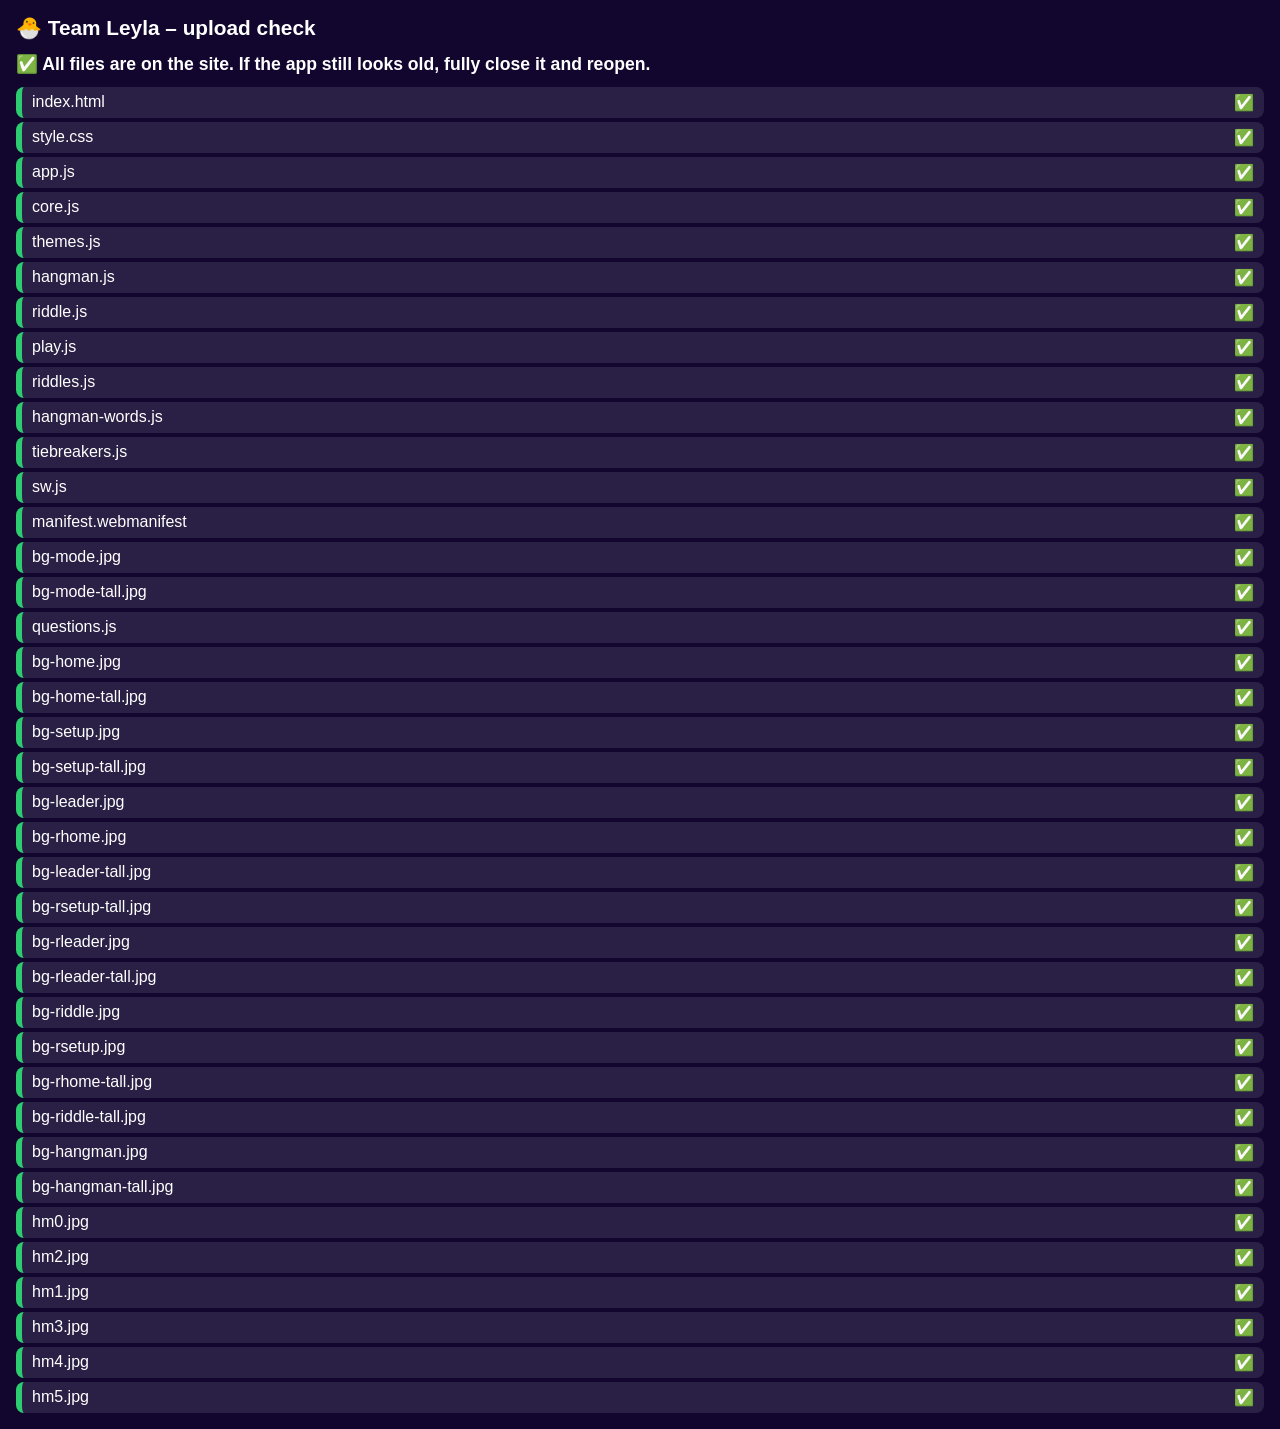
==== check.html @ ef099580 "Add files via upload" ====
<!DOCTYPE html><html lang="en"><head><meta charset="utf-8"><meta name="viewport" content="width=device-width,initial-scale=1"><title>Upload check</title>
<style>body{font-family:-apple-system,sans-serif;margin:16px;background:#12062f;color:#fff}h1{font-size:1.3rem}.r{padding:6px 10px;margin:4px 0;border-radius:8px;background:rgba(255,255,255,.1);display:flex;justify-content:space-between;gap:8px}.ok{border-left:6px solid #2ecc71}.no{border-left:6px solid #ff4d6d;background:rgba(255,77,109,.25)}#sum{font-size:1.1rem;margin:12px 0;font-weight:700}</style></head><body>
<h1>🐣 Team Leyla – upload check</h1><div id="sum">Checking…</div><div id="out"></div>
<script>
var FILES=['index.html','style.css','app.js','core.js','themes.js','play.js','riddle.js','riddles.js','hangman.js','hangman-words.js','questions.js','tiebreakers.js','sw.js','manifest.webmanifest',
'bg-mode.jpg','bg-mode-tall.jpg','bg-home.jpg','bg-home-tall.jpg','bg-setup.jpg','bg-setup-tall.jpg','bg-leader.jpg','bg-leader-tall.jpg','bg-rhome.jpg','bg-rhome-tall.jpg','bg-rsetup.jpg','bg-rsetup-tall.jpg','bg-rleader.jpg','bg-rleader-tall.jpg','bg-riddle.jpg','bg-riddle-tall.jpg','bg-hangman.jpg','bg-hangman-tall.jpg','hm0.jpg','hm1.jpg','hm2.jpg','hm3.jpg','hm4.jpg','hm5.jpg'];
var bad=0,done=0,out=document.getElementById('out');
FILES.forEach(function(f){fetch(f+'?x='+Date.now(),{cache:'no-store'}).then(function(r){return r.ok?r.text().then(function(t){return {ok:true,len:t.length,t:t}}):{ok:false,s:r.status}}).catch(function(){return {ok:false,s:'error'}}).then(function(r){
 var d=document.createElement('div');d.className='r '+(r.ok?'ok':'no');d.innerHTML='<span>'+f+'</span><b>'+(r.ok?'✅':'❌ missing ('+r.s+')')+'</b>';out.appendChild(d);
 if(!r.ok)bad++;
 if(r.ok&&f==='index.html'){['riddle.js','hangman.js','hangman-words.js'].forEach(function(n){if(r.t.indexOf(n)<0){var e=document.createElement('div');e.className='r no';e.innerHTML='<span>index.html is the OLD one – no '+n+'</span><b>❌</b>';out.insertBefore(e,out.firstChild);bad++;}})}
 if(++done===FILES.length)document.getElementById('sum').textContent=bad?('❌ '+bad+' problem(s) – re-upload the red files (and index.html if it says OLD), then Commit.'):'✅ All files are on the site. If the app still looks old, fully close it and reopen.';
});});
</script></body></html>
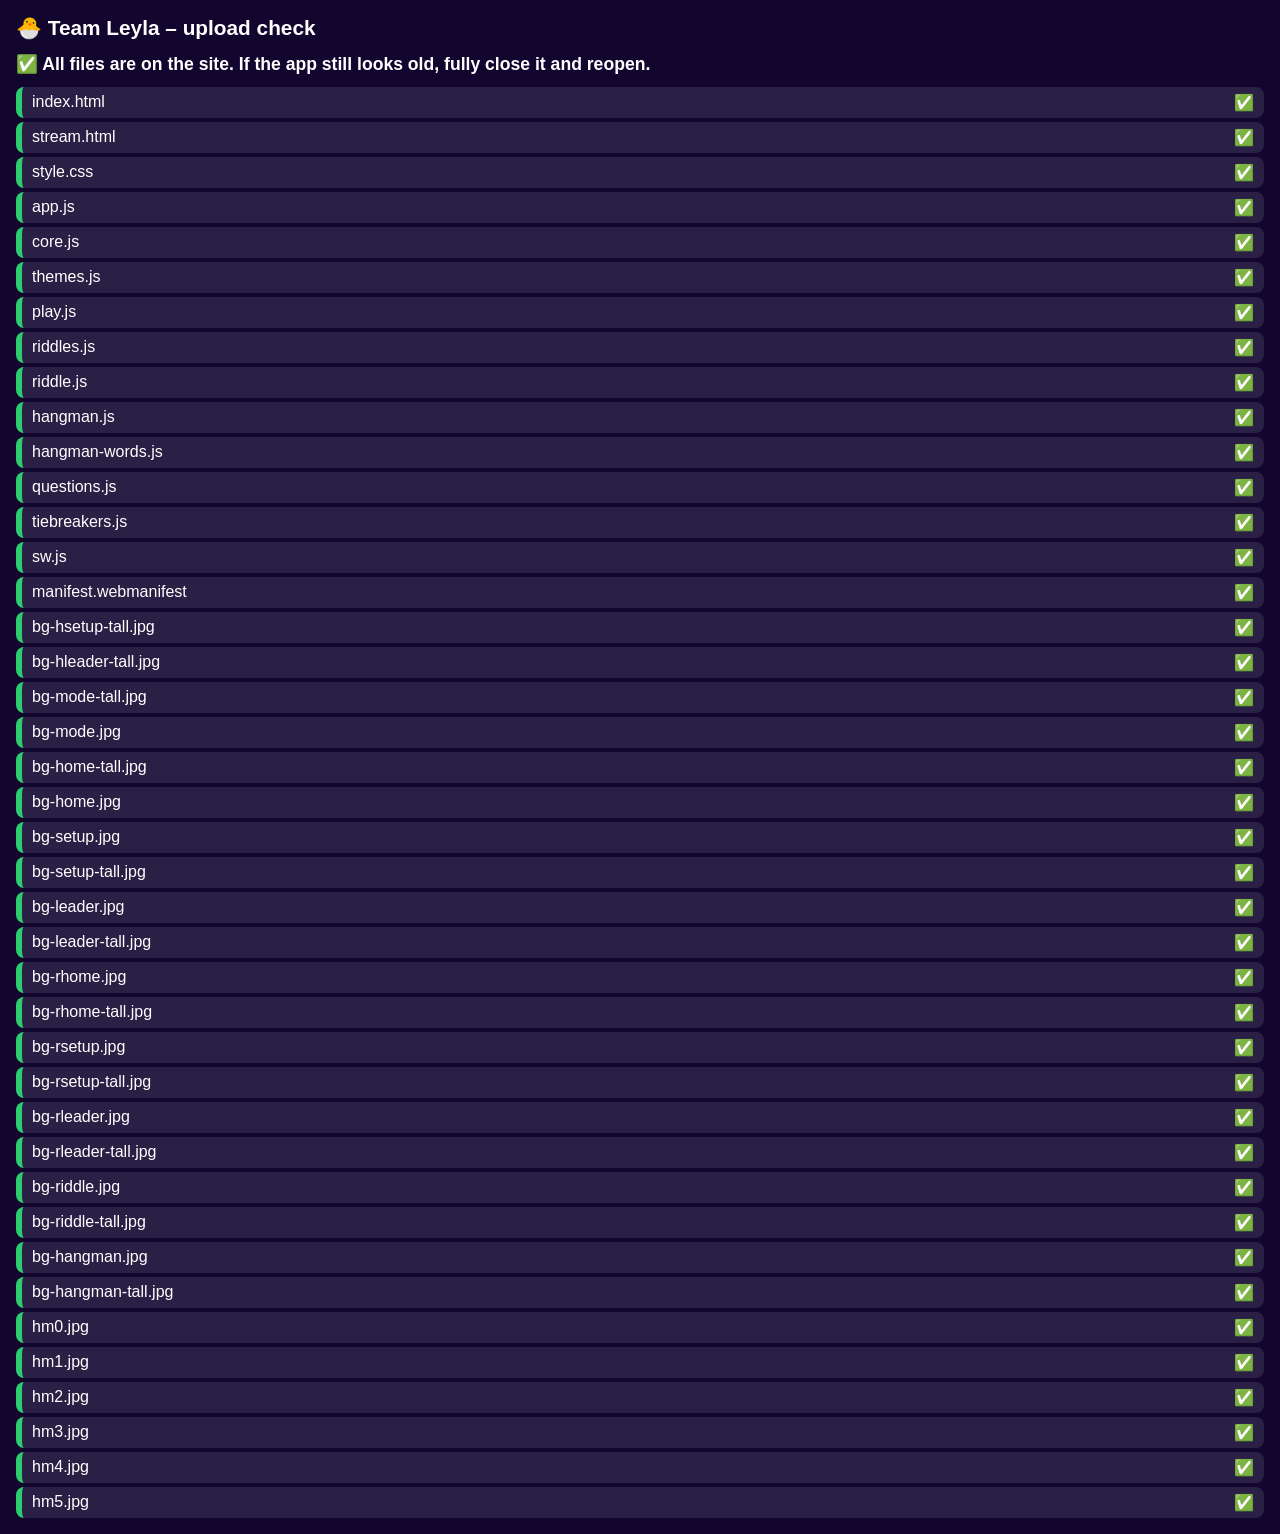
==== commit 4e240186: "Add files via upload" ====
--- a/check.html
+++ b/check.html
@@ -2,8 +2,8 @@
 <style>body{font-family:-apple-system,sans-serif;margin:16px;background:#12062f;color:#fff}h1{font-size:1.3rem}.r{padding:6px 10px;margin:4px 0;border-radius:8px;background:rgba(255,255,255,.1);display:flex;justify-content:space-between;gap:8px}.ok{border-left:6px solid #2ecc71}.no{border-left:6px solid #ff4d6d;background:rgba(255,77,109,.25)}#sum{font-size:1.1rem;margin:12px 0;font-weight:700}</style></head><body>
 <h1>🐣 Team Leyla – upload check</h1><div id="sum">Checking…</div><div id="out"></div>
 <script>
-var FILES=['index.html','style.css','app.js','core.js','themes.js','play.js','riddle.js','riddles.js','hangman.js','hangman-words.js','questions.js','tiebreakers.js','sw.js','manifest.webmanifest',
-'bg-mode.jpg','bg-mode-tall.jpg','bg-home.jpg','bg-home-tall.jpg','bg-setup.jpg','bg-setup-tall.jpg','bg-leader.jpg','bg-leader-tall.jpg','bg-rhome.jpg','bg-rhome-tall.jpg','bg-rsetup.jpg','bg-rsetup-tall.jpg','bg-rleader.jpg','bg-rleader-tall.jpg','bg-riddle.jpg','bg-riddle-tall.jpg','bg-hangman.jpg','bg-hangman-tall.jpg','hm0.jpg','hm1.jpg','hm2.jpg','hm3.jpg','hm4.jpg','hm5.jpg'];
+var FILES=['index.html','stream.html','style.css','app.js','core.js','themes.js','play.js','riddle.js','riddles.js','hangman.js','hangman-words.js','questions.js','tiebreakers.js','sw.js','manifest.webmanifest',
+'bg-hsetup-tall.jpg','bg-hleader-tall.jpg','bg-mode.jpg','bg-mode-tall.jpg','bg-home.jpg','bg-home-tall.jpg','bg-setup.jpg','bg-setup-tall.jpg','bg-leader.jpg','bg-leader-tall.jpg','bg-rhome.jpg','bg-rhome-tall.jpg','bg-rsetup.jpg','bg-rsetup-tall.jpg','bg-rleader.jpg','bg-rleader-tall.jpg','bg-riddle.jpg','bg-riddle-tall.jpg','bg-hangman.jpg','bg-hangman-tall.jpg','hm0.jpg','hm1.jpg','hm2.jpg','hm3.jpg','hm4.jpg','hm5.jpg'];
 var bad=0,done=0,out=document.getElementById('out');
 FILES.forEach(function(f){fetch(f+'?x='+Date.now(),{cache:'no-store'}).then(function(r){return r.ok?r.text().then(function(t){return {ok:true,len:t.length,t:t}}):{ok:false,s:r.status}}).catch(function(){return {ok:false,s:'error'}}).then(function(r){
  var d=document.createElement('div');d.className='r '+(r.ok?'ok':'no');d.innerHTML='<span>'+f+'</span><b>'+(r.ok?'✅':'❌ missing ('+r.s+')')+'</b>';out.appendChild(d);
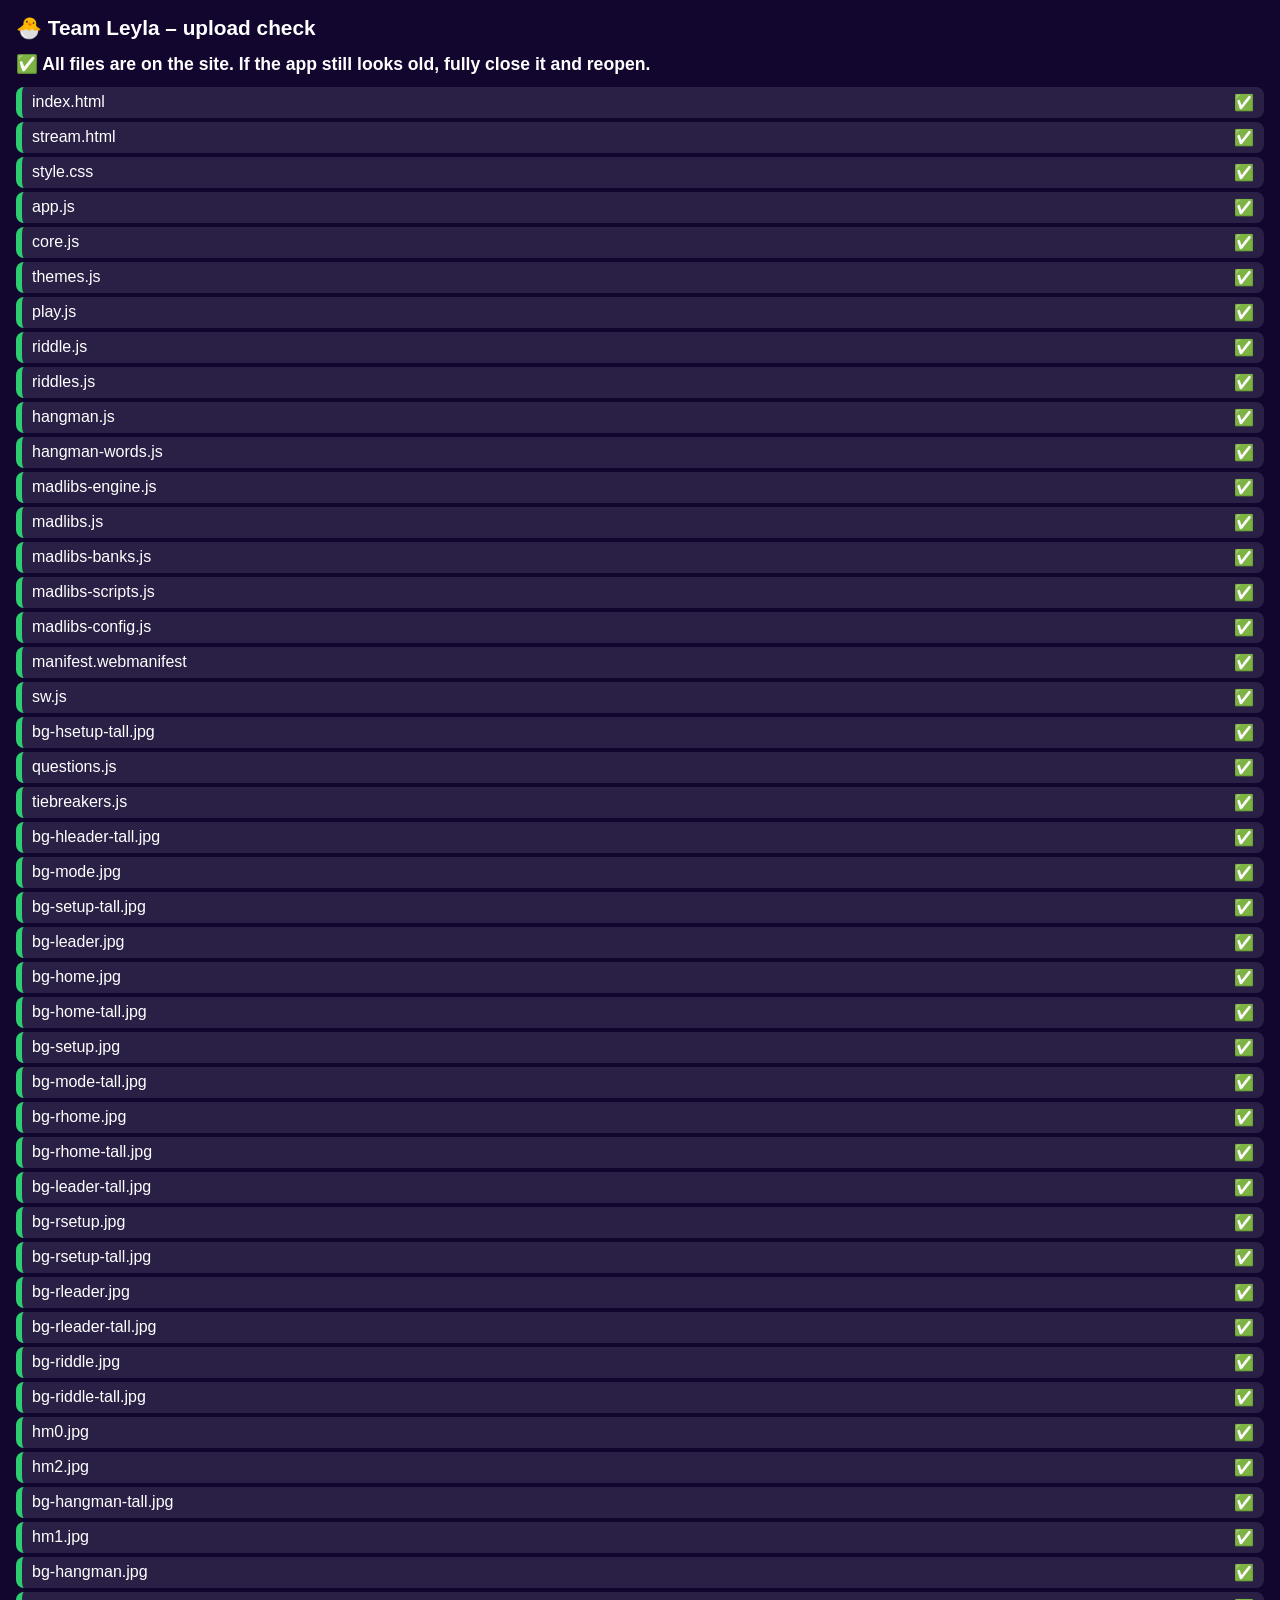
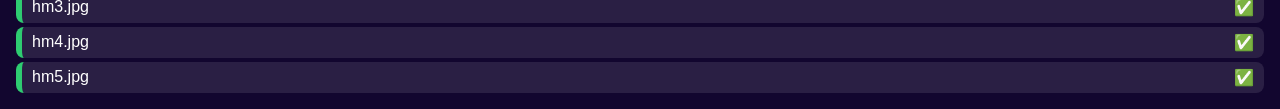
==== commit 36eff4df: "Add files via upload" ====
--- a/check.html
+++ b/check.html
@@ -2,13 +2,13 @@
 <style>body{font-family:-apple-system,sans-serif;margin:16px;background:#12062f;color:#fff}h1{font-size:1.3rem}.r{padding:6px 10px;margin:4px 0;border-radius:8px;background:rgba(255,255,255,.1);display:flex;justify-content:space-between;gap:8px}.ok{border-left:6px solid #2ecc71}.no{border-left:6px solid #ff4d6d;background:rgba(255,77,109,.25)}#sum{font-size:1.1rem;margin:12px 0;font-weight:700}</style></head><body>
 <h1>🐣 Team Leyla – upload check</h1><div id="sum">Checking…</div><div id="out"></div>
 <script>
-var FILES=['index.html','stream.html','style.css','app.js','core.js','themes.js','play.js','riddle.js','riddles.js','hangman.js','hangman-words.js','questions.js','tiebreakers.js','sw.js','manifest.webmanifest',
+var FILES=['index.html','stream.html','style.css','app.js','core.js','themes.js','play.js','riddle.js','riddles.js','hangman.js','hangman-words.js','madlibs-engine.js','madlibs.js','madlibs-banks.js','madlibs-scripts.js','madlibs-config.js','questions.js','tiebreakers.js','sw.js','manifest.webmanifest',
 'bg-hsetup-tall.jpg','bg-hleader-tall.jpg','bg-mode.jpg','bg-mode-tall.jpg','bg-home.jpg','bg-home-tall.jpg','bg-setup.jpg','bg-setup-tall.jpg','bg-leader.jpg','bg-leader-tall.jpg','bg-rhome.jpg','bg-rhome-tall.jpg','bg-rsetup.jpg','bg-rsetup-tall.jpg','bg-rleader.jpg','bg-rleader-tall.jpg','bg-riddle.jpg','bg-riddle-tall.jpg','bg-hangman.jpg','bg-hangman-tall.jpg','hm0.jpg','hm1.jpg','hm2.jpg','hm3.jpg','hm4.jpg','hm5.jpg'];
 var bad=0,done=0,out=document.getElementById('out');
 FILES.forEach(function(f){fetch(f+'?x='+Date.now(),{cache:'no-store'}).then(function(r){return r.ok?r.text().then(function(t){return {ok:true,len:t.length,t:t}}):{ok:false,s:r.status}}).catch(function(){return {ok:false,s:'error'}}).then(function(r){
  var d=document.createElement('div');d.className='r '+(r.ok?'ok':'no');d.innerHTML='<span>'+f+'</span><b>'+(r.ok?'✅':'❌ missing ('+r.s+')')+'</b>';out.appendChild(d);
  if(!r.ok)bad++;
- if(r.ok&&f==='index.html'){['riddle.js','hangman.js','hangman-words.js'].forEach(function(n){if(r.t.indexOf(n)<0){var e=document.createElement('div');e.className='r no';e.innerHTML='<span>index.html is the OLD one – no '+n+'</span><b>❌</b>';out.insertBefore(e,out.firstChild);bad++;}})}
+ if(r.ok&&f==='index.html'){['riddle.js','hangman.js','hangman-words.js','madlibs.js','madlibs-scripts.js'].forEach(function(n){if(r.t.indexOf(n)<0){var e=document.createElement('div');e.className='r no';e.innerHTML='<span>index.html is the OLD one – no '+n+'</span><b>❌</b>';out.insertBefore(e,out.firstChild);bad++;}})}
  if(++done===FILES.length)document.getElementById('sum').textContent=bad?('❌ '+bad+' problem(s) – re-upload the red files (and index.html if it says OLD), then Commit.'):'✅ All files are on the site. If the app still looks old, fully close it and reopen.';
 });});
 </script></body></html>
